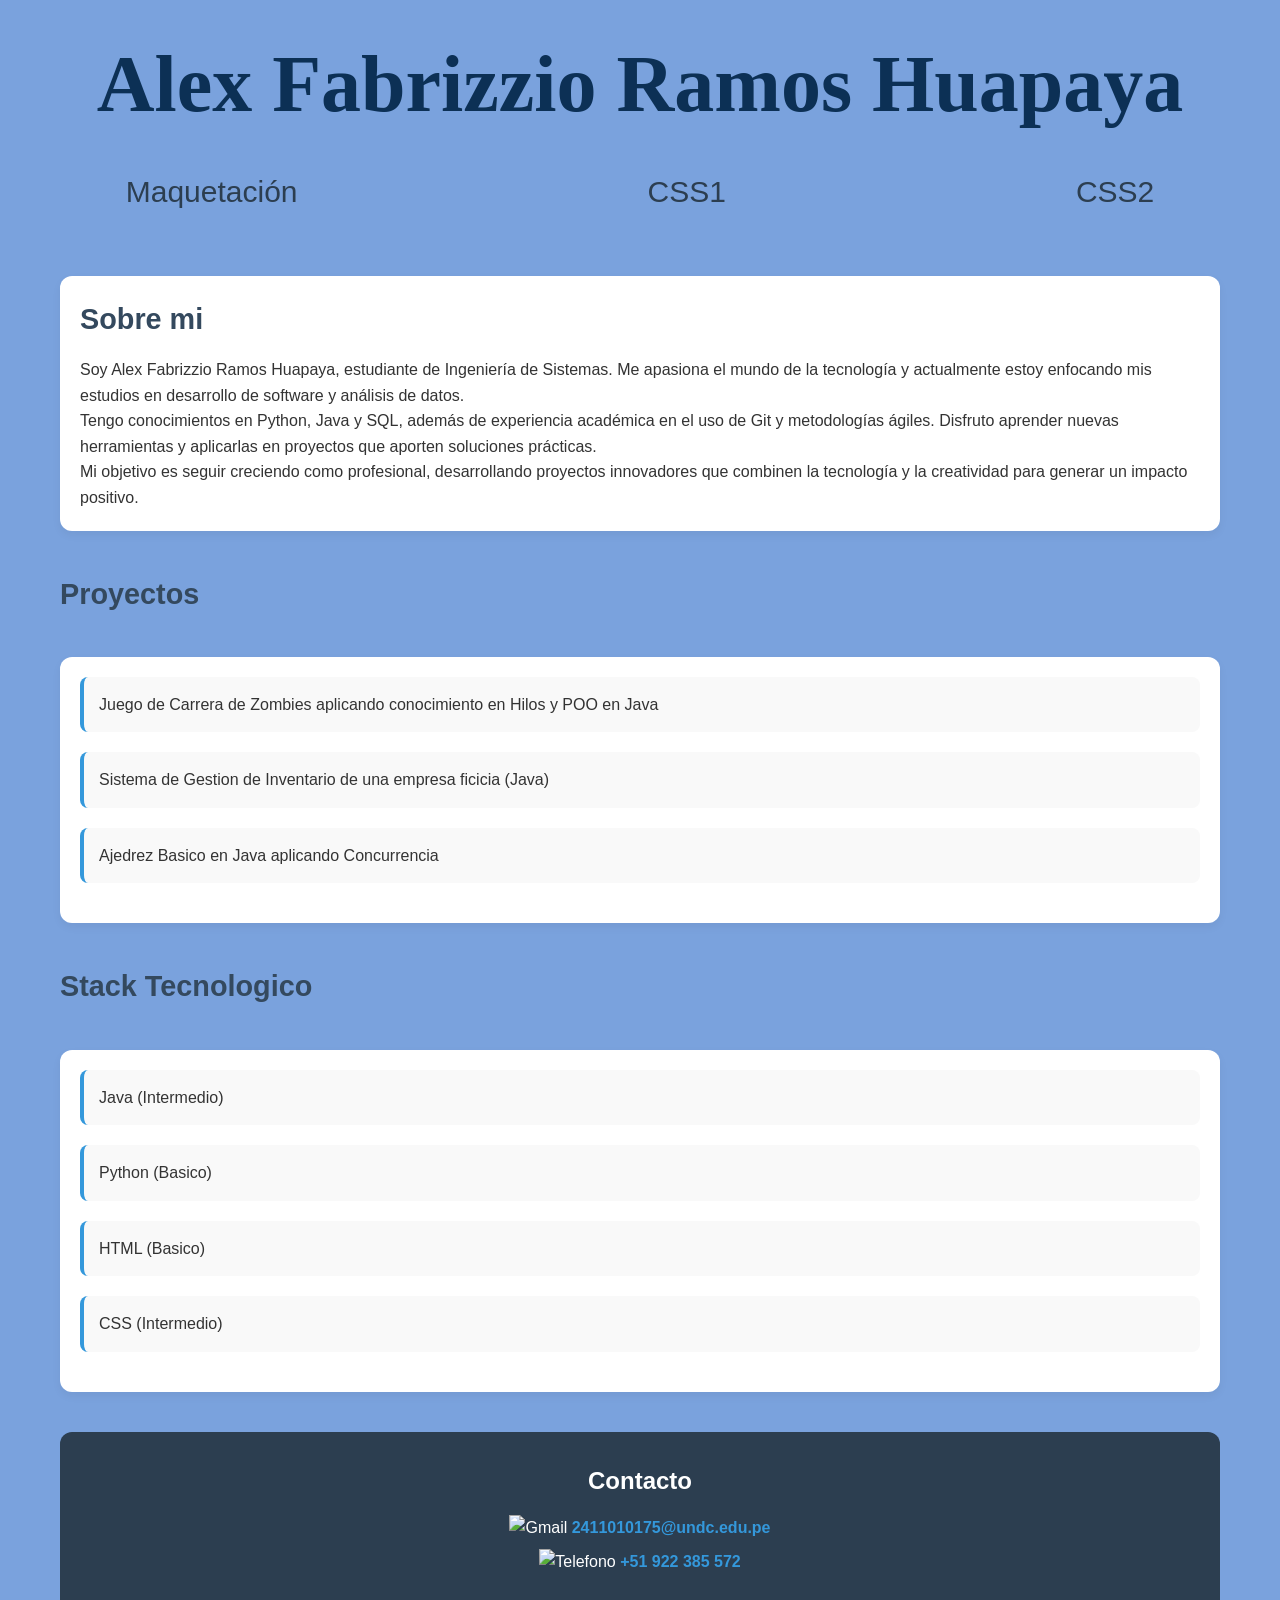
==== HTML1/index.html @ 889c495d "HTml-Css" ====
<!DOCTYPE html>
<html lang="en">
<head>
    <link rel="stylesheet" href="styles.css">
    <meta charset="UTF-8">
    <meta name="viewport" content="width=device-width, initial-scale=1.0">
    <title>Document</title>
</head>
<body>
    <div id = Ct>
    <div class = "contenedor">
        <h1 id="titulo">Alex Fabrizzio Ramos Huapaya</h1>
        <header>
           <nav>
               <ul>
                    <li><a href="html0.html">Maquetación</a></li>
                    <li><a href="index.html">CSS1</a></li>
                    <li><a href="index2.html">CSS2</a></li>
                </ul>
            </nav>
        </header>
    </div>
    <main>
        <section id="sobremi">
            <h1>Sobre mi</h1>
            <p>Soy Alex Fabrizzio Ramos Huapaya, estudiante de Ingeniería de Sistemas. Me apasiona el mundo de la tecnología y actualmente estoy enfocando mis estudios en desarrollo de software y análisis de datos.</p>
            <p>Tengo conocimientos en Python, Java y SQL, además de experiencia académica en el uso de Git y metodologías ágiles. Disfruto aprender nuevas herramientas y aplicarlas en proyectos que aporten soluciones prácticas.</p>
            <p>Mi objetivo es seguir creciendo como profesional, desarrollando proyectos innovadores que combinen la tecnología y la creatividad para generar un impacto positivo.</p>
        </section>
        <h1  id="proyectos">Proyectos</h1>
        <section>
            <article>
                <p>Juego de  Carrera de Zombies aplicando conocimiento en Hilos y POO en Java</p>
            </article>
            <article>
                <p>Sistema de Gestion de Inventario de una empresa ficicia (Java)</p>
            </article>
            <article>
                <p>Ajedrez Basico en Java aplicando Concurrencia </p>
            </article>
        </section>
        <h1 id="stacks">Stack Tecnologico</h1>
        <section>
            <article>
                <p>Java (Intermedio)</p>
            </article>
            <article>
                <p>Python (Basico)</p>
            </article>
            <article>
                <p>HTML (Basico)</p>
            </article>
            <article>
                <p>CSS (Intermedio)</p>
            </article>
        </section>
    </main>
    <footer>
        <h1>Contacto</h1>
        <p><img src="https://upload.wikimedia.org/wikipedia/commons/thumb/7/7e/Gmail_icon_%282020%29.svg/1200px-Gmail_icon_%282020%29.svg.png" alt="Gmail"> <a href="mailto:tuemail@ejemplo.com">2411010175@undc.edu.pe</a></p>
        <p><img src="https://cdn-icons-png.flaticon.com/512/73/73552.png" alt="Telefono"> <a href="tel:+51987654321">+51 922 385 572</a></p>
    </footer>
    </div>
</body>
</html>
---- HTML1/styles.css ----
* {
    margin: 0;
    padding: 0;
    box-sizing: border-box;
    font-family: 'Segoe UI', Tahoma, Geneva, Verdana, sans-serif;
}

/* Fondo general */
body {
    background: #7aa2dd;
    color: #333;
    line-height: 1.6;
}


/* Contenedor principal */
#Ct {
    max-width: 1200px;
    margin: auto;
    padding: 20px;
}

/* Header */
header {
    display: flex;
    justify-content: space-between;
    align-items: center;
    padding: 20px 0;
}

#titulo {
    text-align: center;
    font-size: 5rem;
    font-family:'Times New Roman', Times, serif;
    color: #0c3055;
    font-weight: bold;
}

nav {
    display: flex;
    margin: auto;
}
/* Navegación */
nav ul {
    list-style: none;
    display: flex;
    gap: 350px;
}

nav ul li a {
    font-size: 30px;
    text-decoration: none;
    color: #2c3e50;
    font-weight: 500;
    transition: color 0.3s ease;
}

nav ul li a:hover {
    color: #3498db;
}

/* Secciones */
main section {
    margin: 40px 0;
    padding: 20px;
    background: #fff;
    border-radius: 12px;
    box-shadow: 0 4px 10px rgba(0,0,0,0.05);
    transition: transform 0.3s ease;
}

main section:hover {
    transform: translateY(-5px);
}

main h1 {
    margin-bottom: 15px;
    color: #34495e;
    font-size: 1.8rem;
}

/* Artículos (proyectos) */
article {
    padding: 15px;
    margin-bottom: 20px;
    border-left: 4px solid #3498db;
    background: #f9f9f9;
    border-radius: 8px;
    transition: background 0.3s ease;
}

article:hover {
    background: #77bde9;
}

/* Footer */
footer {
    text-align: center;
    padding: 30px 0;
    background: #2c3e50;
    color: #fff;
    margin-top: 40px;
    border-radius: 12px;
}

footer h1 {
    font-size: 1.5rem;
    margin-bottom: 15px;
}

footer p {
    margin: 8px 0;
    font-size: 1rem;
}

footer a {
    color: #3498db;
    text-decoration: none;
    font-weight: bold;
    transition: color 0.3s ease;
}

footer a:hover {
    color: #1abc9c;
}

/* Responsivo */
@media (max-width: 768px) {
    nav ul {
        flex-direction: column;
        gap: 10px;
        align-items: center;
    }

    #titulo {
        font-size: 1.5rem;
        text-align: center;
    }
}

img{
    width: 20px;
}
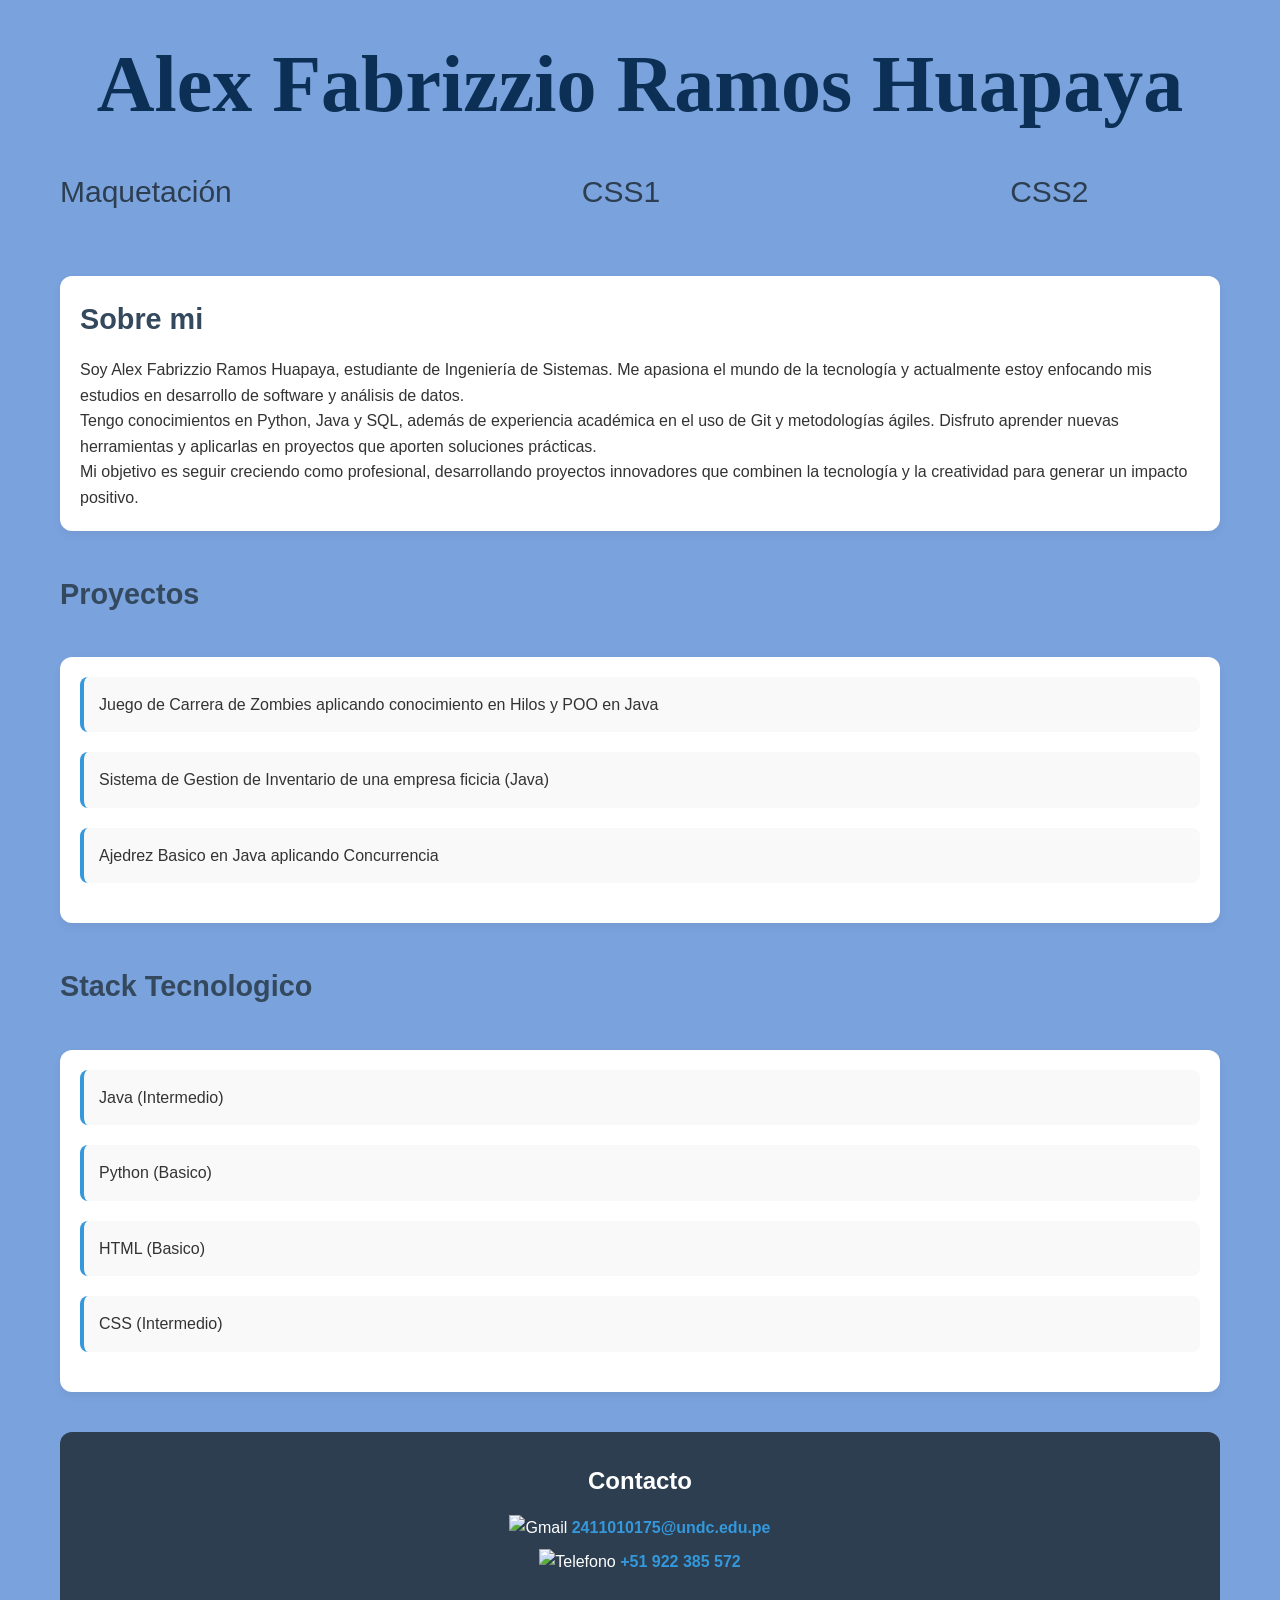
==== commit 5ce94178: "HTML2.0" ====
--- a/HTML1/index.html
+++ b/HTML1/index.html
@@ -13,9 +13,10 @@
         <header>
            <nav>
                <ul>
-                    <li><a href="html0.html">Maquetación</a></li>
+                    <li><a href="index0.html">Maquetación</a></li>
                     <li><a href="index.html">CSS1</a></li>
                     <li><a href="index2.html">CSS2</a></li>
+                    <li><a href="../HTML-TL/index2.0.html">RESPONSIVE</a></li>
                 </ul>
             </nav>
         </header>
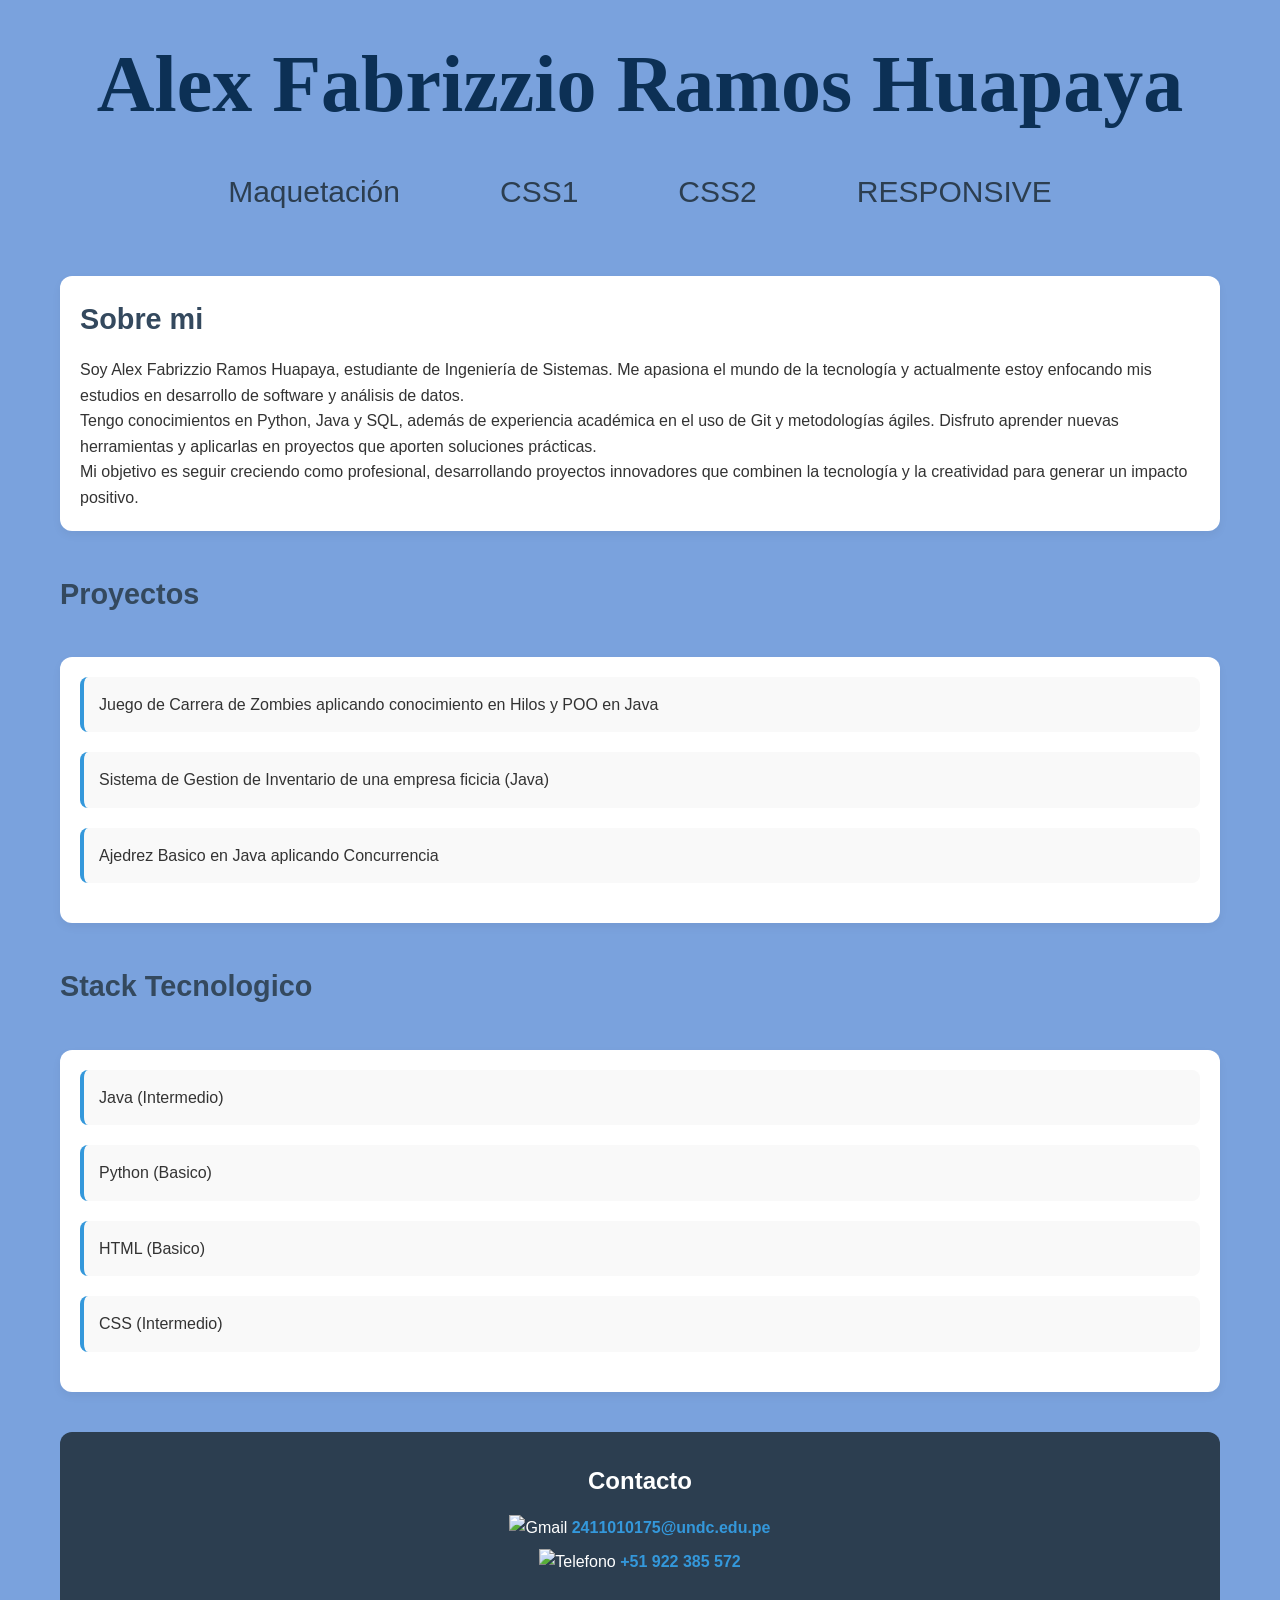
==== commit eaae80cc: "Comitzzz" ====
--- a/HTML1/index.html
+++ b/HTML1/index.html
@@ -16,7 +16,7 @@
                     <li><a href="index0.html">Maquetación</a></li>
                     <li><a href="index.html">CSS1</a></li>
                     <li><a href="index2.html">CSS2</a></li>
-                    <li><a href="../HTML-TL/index2.0.html">RESPONSIVE</a></li>
+                    <li><a href="../index2.0.html">RESPONSIVE</a></li>
                 </ul>
             </nav>
         </header>
--- a/HTML1/styles.css
+++ b/HTML1/styles.css
@@ -44,7 +44,7 @@
 nav ul {
     list-style: none;
     display: flex;
-    gap: 350px;
+    gap: 100px;
 }
 
 nav ul li a {
@@ -78,6 +78,8 @@
     color: #34495e;
     font-size: 1.8rem;
 }
+
+
 
 /* Artículos (proyectos) */
 article {
